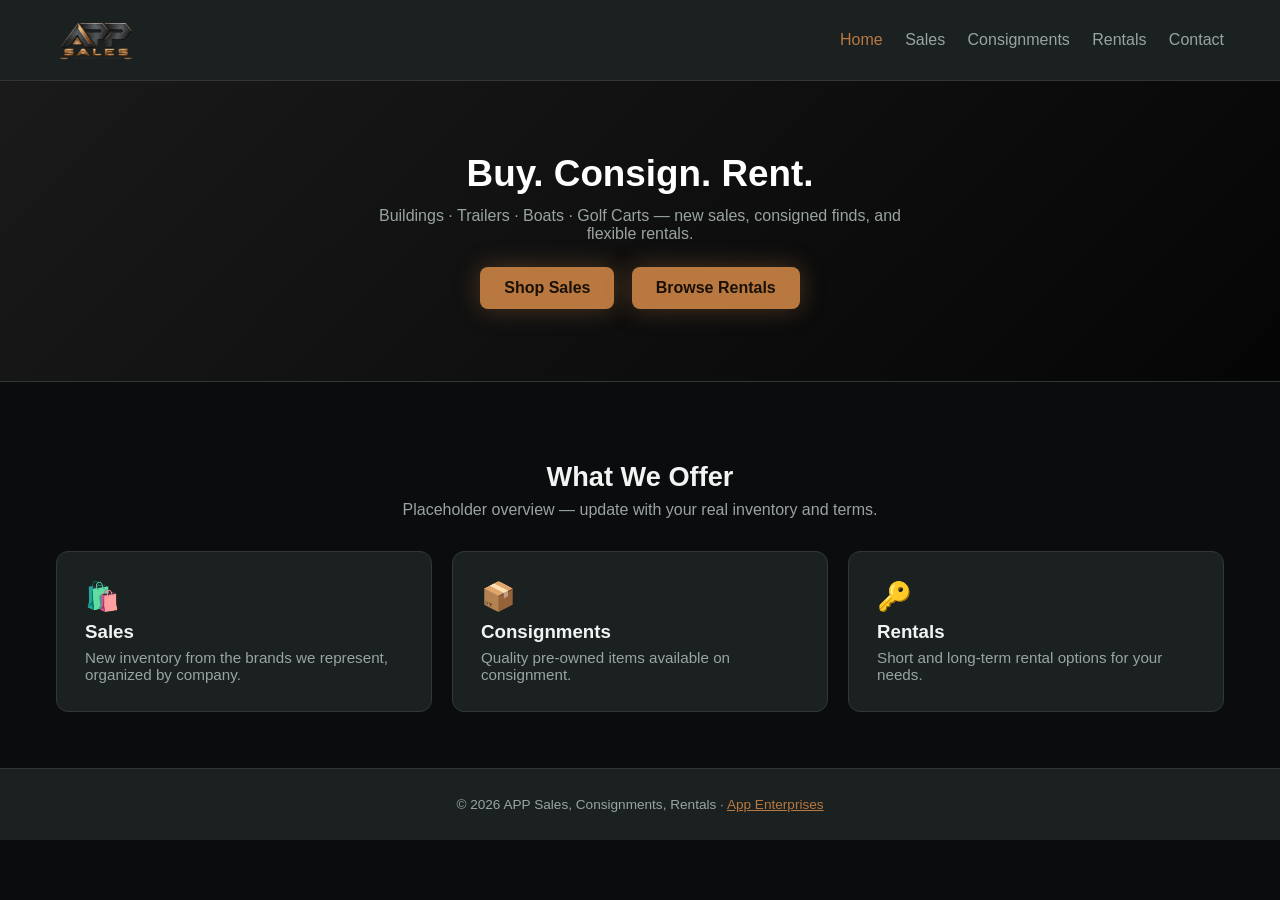
==== index.html @ 2f5db65b "Initial deploy: APP Sales, Consignments, Rentals site for app-salesrentals.com" ====
<!DOCTYPE html>
<html lang="en">
<head>
  <meta charset="UTF-8" />
  <meta name="viewport" content="width=device-width, initial-scale=1.0" />
  <title>Home | Sales, Consignments &amp; Rentals</title>
  <link rel="stylesheet" href="styles.css" />
</head>
<body>
  <header class="site-header">
    <nav class="nav">
      <a class="brand" href="index.html"><img src="assets/logo.png" alt="APP Sales, Consignments, Rentals" class="brand-logo" /></a>
      <ul class="nav-links">
        <li><a class="active" href="index.html">Home</a></li>
        <li><a href="sales.html">Sales</a></li>
        <li><a href="consignments.html">Consignments</a></li>
        <li><a href="rentals.html">Rentals</a></li>
        <li><a href="contact.html">Contact</a></li>
      </ul>
    </nav>
  </header>

  <section class="hero">
    <h1>Buy. Consign. Rent.</h1>
    <p>Buildings &middot; Trailers &middot; Boats &middot; Golf Carts &mdash; new sales, consigned finds, and flexible rentals.</p>
    <a class="btn" href="sales.html">Shop Sales</a>
    <a class="btn" href="rentals.html">Browse Rentals</a>
  </section>

  <section class="section">
    <h2>What We Offer</h2>
    <p class="lead">Placeholder overview &mdash; update with your real inventory and terms.</p>
    <div class="cards">
      <a class="card" href="sales.html">
        <div class="icon">🛍️</div>
        <h3>Sales</h3>
        <p>New inventory from the brands we represent, organized by company.</p>
      </a>
      <a class="card" href="consignments.html">
        <div class="icon">📦</div>
        <h3>Consignments</h3>
        <p>Quality pre-owned items available on consignment.</p>
      </a>
      <a class="card" href="rentals.html">
        <div class="icon">🔑</div>
        <h3>Rentals</h3>
        <p>Short and long-term rental options for your needs.</p>
      </a>
    </div>
  </section>

  <footer class="site-footer">
    &copy; <span id="year"></span> APP Sales, Consignments, Rentals &middot; <a href="https://app-enterprises.com">App Enterprises</a>
  </footer>
  <script>document.getElementById("year").textContent = new Date().getFullYear();</script>
</body>
</html>
---- styles.css ----
:root {
  --bg: #0a0c0d;
  --surface: #1b2020;
  --surface-2: #232929;
  --text: #f2f4f3;
  --muted: #9aa3a3;
  --accent: #B87840;
  --accent-dark: #8A5A28;
  --border: #313737;
}

* { box-sizing: border-box; }

body {
  margin: 0;
  font-family: -apple-system, BlinkMacSystemFont, "Segoe UI", Roboto, Helvetica, Arial, sans-serif;
  background: var(--bg);
  color: var(--text);
}

a { color: inherit; }

.site-header {
  background: var(--surface);
  border-bottom: 1px solid var(--border);
  position: sticky;
  top: 0;
  z-index: 10;
}

.nav {
  max-width: 76rem;
  margin: 0 auto;
  display: flex;
  align-items: center;
  justify-content: space-between;
  padding: 1rem 1.5rem;
  flex-wrap: wrap;
  gap: 0.5rem;
}

.brand {
  font-weight: 700;
  font-size: 1.15rem;
  text-decoration: none;
  color: var(--text);
  display: flex;
  align-items: center;
}

.nav-links {
  display: flex;
  gap: 1.4rem;
  list-style: none;
  margin: 0;
  padding: 0;
  flex-wrap: wrap;
}

.nav-links a {
  text-decoration: none;
  color: var(--muted);
  font-weight: 500;
}

.nav-links a.active,
.nav-links a:hover { color: var(--accent); }

.hero {
  background: linear-gradient(135deg, #1a1a1a 0%, #050505 100%);
  border-bottom: 1px solid var(--border);
  color: #fff;
  padding: 4.5rem 1.5rem;
  text-align: center;
}

.hero h1 { margin: 0 0 0.75rem; font-size: 2.3rem; }
.hero p { margin: 0 auto 1.5rem; max-width: 36rem; color: var(--muted); }

.btn {
  display: inline-block;
  background: var(--accent);
  color: #1a1006;
  padding: 0.75rem 1.5rem;
  border-radius: 8px;
  text-decoration: none;
  font-weight: 700;
  margin: 0 0.4rem;
  box-shadow: 0 0 24px rgba(184, 120, 64, 0.35);
}

.section {
  max-width: 76rem;
  margin: 0 auto;
  padding: 3.5rem 1.5rem;
}

.section h2 { font-size: 1.7rem; margin-bottom: 0.5rem; text-align: center; }
.section > p.lead { text-align: center; color: var(--muted); max-width: 42rem; margin: 0 auto 2rem; }

.cards {
  display: grid;
  grid-template-columns: repeat(auto-fit, minmax(220px, 1fr));
  gap: 1.25rem;
}

.card {
  background: var(--surface);
  border: 1px solid var(--border);
  border-radius: 12px;
  padding: 1.75rem;
  text-decoration: none;
  color: var(--text);
  display: block;
}

.card .icon { font-size: 1.75rem; margin-bottom: 0.5rem; }
.card h3 { margin: 0 0 0.4rem; }
.card p { margin: 0; color: var(--muted); font-size: 0.95rem; }

/* Tabs (used on Sales page) */
.tabs {
  display: flex;
  gap: 0.5rem;
  flex-wrap: wrap;
  justify-content: center;
  margin-bottom: 2rem;
  border-bottom: 1px solid var(--border);
  padding-bottom: 0.75rem;
}

.tab-btn {
  background: var(--surface);
  border: 1px solid var(--border);
  color: var(--text);
  padding: 0.6rem 1.1rem;
  border-radius: 999px;
  font-weight: 600;
  font-size: 0.9rem;
  cursor: pointer;
}

.tab-btn.active,
.tab-btn:hover {
  background: var(--accent);
  color: #1a1006;
  border-color: var(--accent);
}

.tab-panel { display: none; }
.tab-panel.active { display: block; }

.item-grid {
  display: grid;
  grid-template-columns: repeat(auto-fit, minmax(200px, 1fr));
  gap: 1rem;
}

.item-card {
  aspect-ratio: 4 / 3;
  border-radius: 12px;
  background: repeating-linear-gradient(45deg, #1a1c1c, #1a1c1c 10px, #202323 10px, #202323 20px);
  display: flex;
  align-items: center;
  justify-content: center;
  color: var(--muted);
  font-size: 0.9rem;
  border: 1px dashed var(--border);
  text-align: center;
  padding: 0.5rem;
}

.contact-grid { display: grid; grid-template-columns: 1fr 1fr; gap: 2rem; }

@media (max-width: 700px) {
  .nav-links { gap: 1rem; font-size: 0.9rem; }
  .contact-grid { grid-template-columns: 1fr; }
}

form { display: flex; flex-direction: column; gap: 0.85rem; }
label { font-weight: 600; font-size: 0.9rem; color: var(--muted); }

input, textarea, select {
  padding: 0.65rem 0.75rem;
  border: 1px solid var(--border);
  border-radius: 8px;
  font-size: 1rem;
  font-family: inherit;
  background: var(--surface-2);
  color: var(--text);
}

input::placeholder, textarea::placeholder { color: #6b6459; }

button[type="submit"] {
  background: var(--accent);
  color: #1a1006;
  border: none;
  padding: 0.75rem 1.5rem;
  border-radius: 8px;
  font-weight: 700;
  cursor: pointer;
  align-self: flex-start;
}

button[type="submit"]:hover { background: var(--accent-dark); }

.info-list { list-style: none; padding: 0; margin: 0; }
.info-list li { margin-bottom: 0.75rem; }
.info-list strong { display: block; color: var(--muted); font-size: 0.85rem; text-transform: uppercase; letter-spacing: 0.04em; }

.site-footer {
  background: var(--surface);
  border-top: 1px solid var(--border);
  text-align: center;
  padding: 1.75rem;
  color: var(--muted);
  font-size: 0.85rem;
}

.site-footer a { color: var(--accent); }

.brand-logo {
  height: 48px;
  width: auto;
  display: block;
}
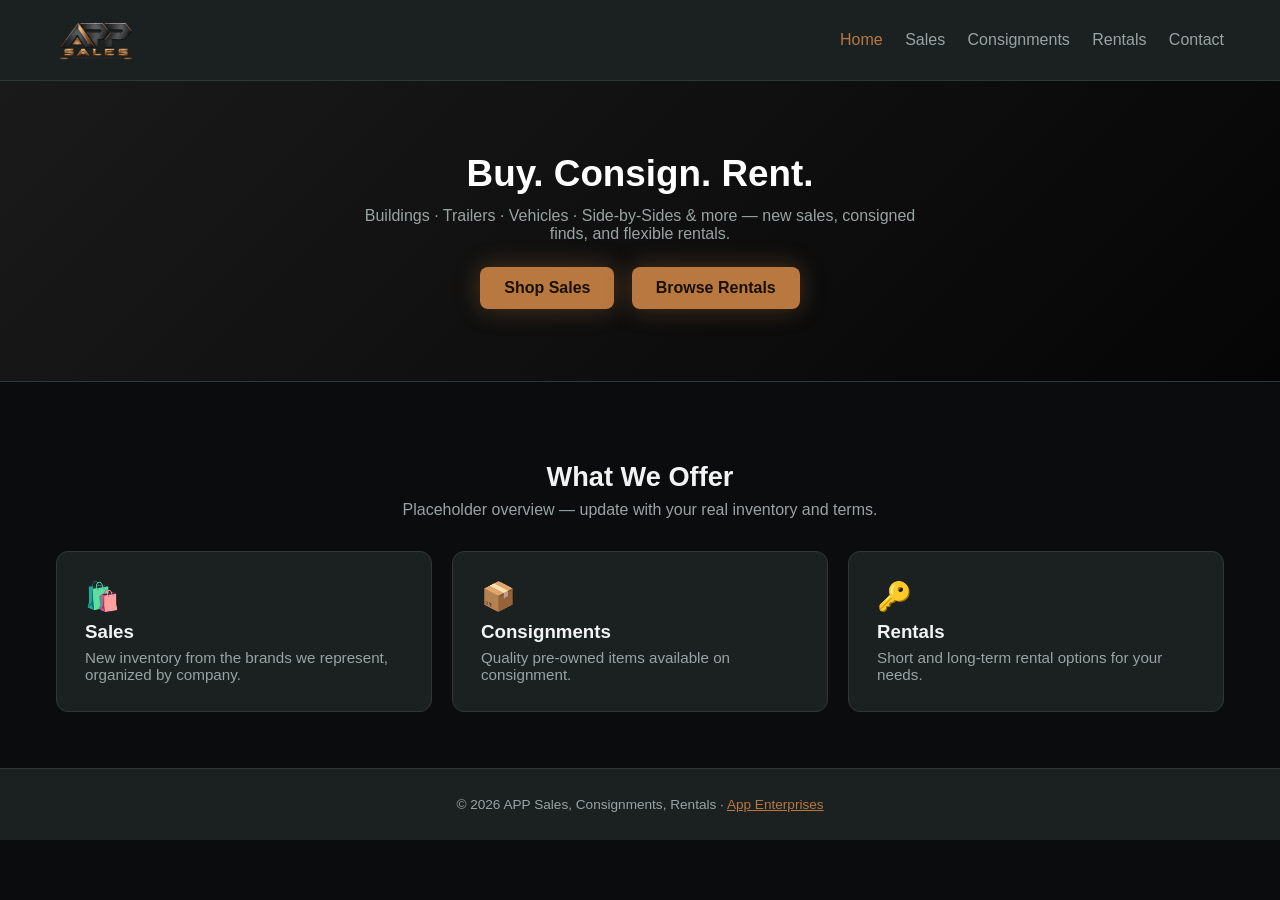
==== commit cac33c66: "Broaden rental/sales categories from boats/golf carts to vehicles/side-by-sides" ====
--- a/index.html
+++ b/index.html
@@ -22,7 +22,7 @@
 
   <section class="hero">
     <h1>Buy. Consign. Rent.</h1>
-    <p>Buildings &middot; Trailers &middot; Boats &middot; Golf Carts &mdash; new sales, consigned finds, and flexible rentals.</p>
+    <p>Buildings &middot; Trailers &middot; Vehicles &middot; Side-by-Sides &amp; more &mdash; new sales, consigned finds, and flexible rentals.</p>
     <a class="btn" href="sales.html">Shop Sales</a>
     <a class="btn" href="rentals.html">Browse Rentals</a>
   </section>
